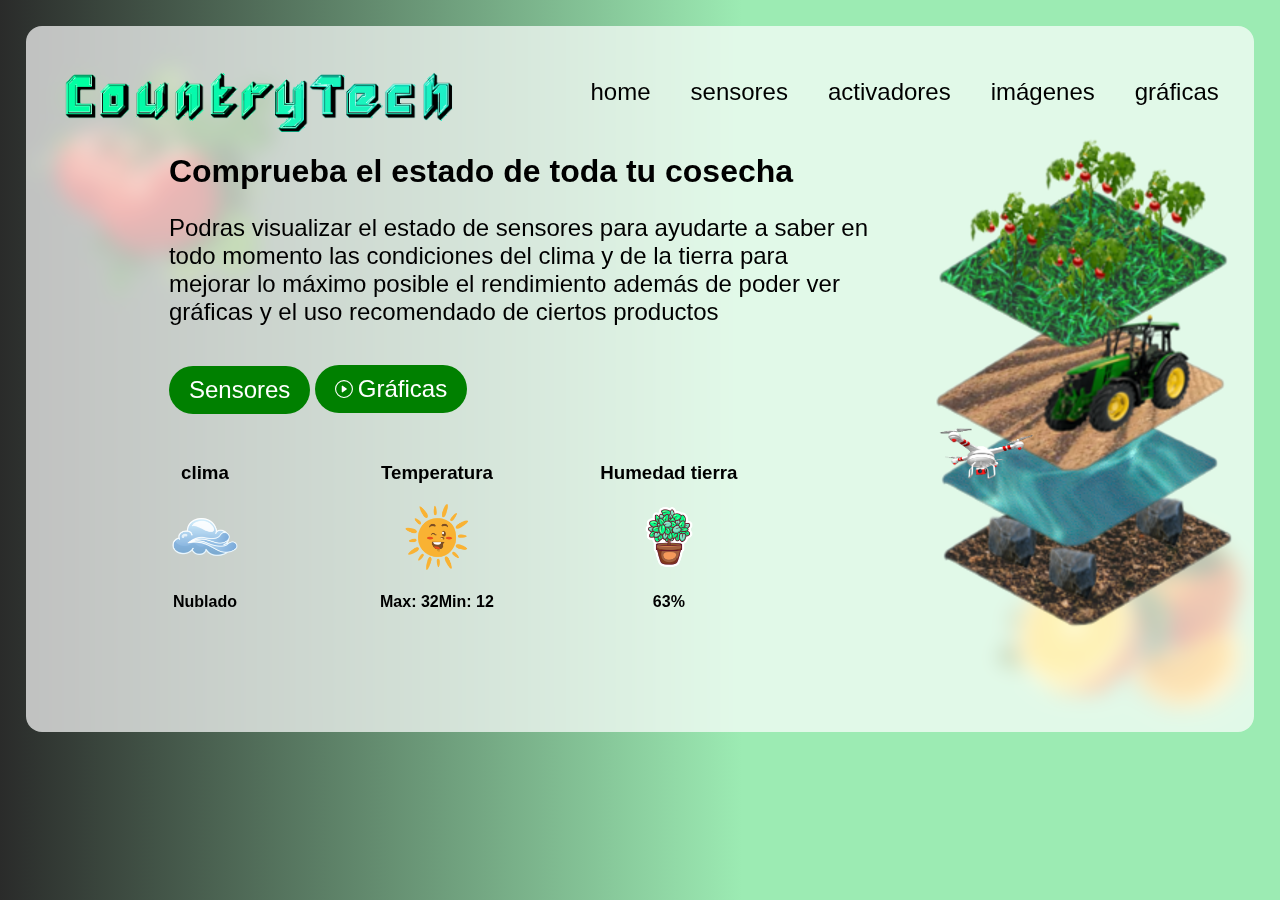
==== DiseñoInterfaz/index.html @ 5f3c2064 "Cambios en archivos" ====
<!DOCTYPE html>
<html lang="en">
<head>
    <meta charset="UTF-8">
    <meta http-equiv="X-UA-Compatible" content="IE=edge">
    <meta name="viewport" content="width=device-width, initial-scale=1.0">
    <title>Inicio</title>
    <link rel="stylesheet" href="style.css">
</head>
<body>
    <div class="card">
        
        <header>
            <div>
                <img  id = "logo" src="imgWeb/logo.png" />
            </div>                <nav>

                <ul class="menu-grande">
                            <li><a>home</a></li>
                            <li><a href="sensores.html">sensores</a></li>
                            <li><a href="activadores.html">activadores</a></li>
                            <li><a>imágenes</a></li>
                            <li><a>gráficas</a></li>
                        </ulc>
                </nav>
        </header>

        <main>
            <div class="texto">
                <h1>Comprueba el estado de toda tu cosecha</h1>
                <p>Podras visualizar el estado de sensores para ayudarte a saber en todo 
                    momento las condiciones del clima y de la tierra para mejorar lo máximo posible 
                    el rendimiento además de poder ver gráficas y el uso recomendado de ciertos productos
                </p>
                <div class="botones">
                    <button><a>Sensores</a></button>
                    <button>
                        <div class="contenido-boton">
                        <svg xmlns="http://www.w3.org/2000/svg" width="18" height="18" fill="white" class="bi bi-play-circle" viewBox="0 0 16 16">
                            <path d="M8 15A7 7 0 1 1 8 1a7 7 0 0 1 0 14zm0 1A8 8 0 1 0 8 0a8 8 0 0 0 0 16z"/>
                            <path d="M6.271 5.055a.5.5 0 0 1 .52.038l3.5 2.5a.5.5 0 0 1 0 .814l-3.5 2.5A.5.5 0 0 1 6 10.5v-5a.5.5 0 0 1 .271-.445z"/>
                        </svg>
                        <a>Gráficas</a>
                    </div>
                    </button>
                </div>

            </div>
            <div>
                <div id="animacion-inicio">
                    <img  class="drone" src="imgWeb/home/drone.gif">
                    <img  src="imgWeb/home/Plantas.png">
                    <img  src="imgWeb/home/tractor.png">
                    <img  src="imgWeb/home/agua.png">
                    <img  src="imgWeb/home/piedras.png">
                </div>
            </div>
        </main>
        <footer>
            <ul>
                <li>
                    <div>
                        <h3>clima</h3>
                        <img src="imgWeb/Sensores/clima.png" />
                        <h4>Nublado</h4>
                    </div>
                </li>
                <li>
                    <div>
                        <h3>Temperatura</h3>
                        <img src="imgWeb/Sensores/sol.png" />
                        <h4>Max: <spam>32</spam>Min: <spam>12</spam></h4>
                    </div>    
                </li>
                <li>
                    <div>
                        <h3>Humedad tierra</h3>
                        <img src="imgWeb/Sensores/planta.png" />
                        <h4>63%</h4>
                    </div>    
                </li>
            </ul>


        </footer>
    </div>
    <img  class="tomate" src="imgWeb/home/fondo.png">
    <img  class="naranja" src="imgWeb/home/naranjafondo.png">

</body>
</html>
---- DiseñoInterfaz/style.css ----
body {
    margin: 0;
    background: #2A2B2A;
    background: linear-gradient(90deg, #2A2B2A 0,#9CEBB3 58%);
    font-family: 'Inter', sans-serif;
}

.card {
    margin: 2%;
    width: 92vw;
    height: auto;
    padding: 2%;
    border-radius: 1rem;
}

.card-title {
    margin-top: 0;
    margin-bottom: .5rem;
    font-size: 1.2rem;
}

p, a {
    font-size: 1.5rem;
}

a {
    color: #4d4ae8;
    text-decoration: none;
}
.card {

    background: rgba(255, 255, 255, .7);
	-webkit-backdrop-filter: blur(10px);
	backdrop-filter: blur(10px);
}
.tomate {
    position: absolute;
    width: 20%;
    top: 6%;
    left: 2%;
    z-index: -1;
}

.naranja {
    position: absolute;
    width: 20%;
    top: 54%;
    right: 2%;
    z-index: -1;
}

/****************************************/
header{
    display: flex;
    justify-content: center;
    align-items: center;
}
header div{
    display: flex;
}
nav ul{
    display: flex;
    gap:20px;
    list-style-type: none;
}
nav ul li{

    transition: transform 0.2s;
    cursor: pointer;

}

nav ul li a{

    padding: 10px;
    color:black;
    border-radius: 1rem;
    transition: all 0.2s;
}


nav ul li a:hover{
    background-color: white;
    color:green;
    font-size: 1.6rem;

}

main{
    display: flex;
}

#animacion-inicio{
    margin-top: 80px;
    position: relative;
}

.drone{
    position: absolute;
    z-index: 10;
    width: 100px;
    top:200px;
    animation: traslacionDrone 10s infinite ease-in-out forwards alternate;

}

#animacion-inicio img:nth-child(2){
    
    position: absolute;
    top:-80px;
    z-index: 4;
    animation: traslacion 1s infinite ease-in-out forwards alternate;
}
#animacion-inicio img:nth-child(3){
    position: absolute;
    top:60px;
    z-index: 3;
    animation: traslacion 1.2s infinite ease-in-out forwards alternate;
}
#animacion-inicio img:nth-child(4){
    position: absolute;
    top:180px;
    z-index: 2;
    animation: traslacion 1s infinite ease-in-out forwards alternate;
}
#animacion-inicio img:nth-child(5){
    position: absolute;
    top:220px;
    z-index: 1;
    animation: traslacion 1.2s infinite ease-in-out forwards alternate;
}


@keyframes traslacionDrone {
    0%{
        transform: translateY(60px);
    } 
    50%{
        transform: translate(250px,-100px)

    }
    100%{
        transform: translateY(-300px);
    }
}
@keyframes traslacion {
    0%{
        transform: translateY(0%);
    } 
    100%{
        transform: translateY(10%);
    }
}


.texto{
    width: 60%;
    margin-left:10%;
    margin-right: 5%;
}



.botones button{
    margin-top: 2%;
    margin-bottom: 2%;
    border-radius: 60px;
    border: none;
    background-color: green;
    padding: 10px 20px;
    cursor:pointer;
    transition: background-color 0.2s;

}

.botones a{
    color:black;
    color: white;

}
.contenido-boton{
    display: flex;
    justify-content: center;
    align-items: center;
    gap: 5px;
}

.botones button:hover{

    background-color:#9CEBB3;
}

footer ul li{
    display: -webkit-flex;
    display: inline-flex;    
}
footer ul li{
    width: 20%;
}

footer{
    display: -webkit-flex;
    display: flex;
    -webkit-flex-wrap: wrap;
    flex-wrap: wrap;
    margin-bottom: 5%;
}

footer div img {
    width: 30%;
}

footer div{
    display: flex;
    flex-direction: column;
    align-items: center;
    justify-content: center;
}

@media screen and (max-width: 800px) {
    footer ul li{
        width: 100%;
        display: flex;    
    }
    #animacion-inicio{
        display: none;
    }
    .menu-grande{
        display: none;
    }
    footer div img {
        width: 50%;
    }
}


#logo{
    width: 90%;
}
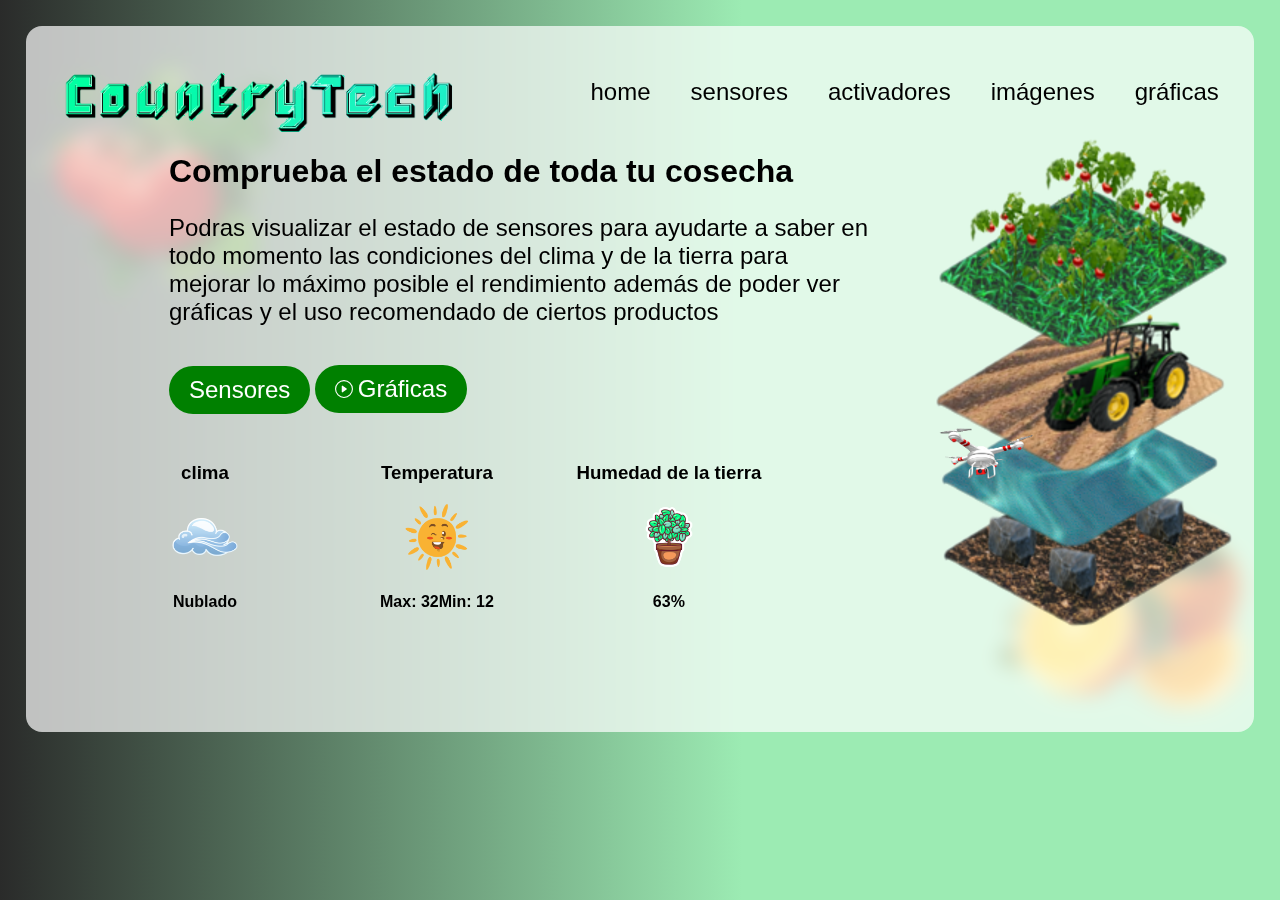
==== commit c2e50141: "Merge branch 'master' of https://github.com/miguelangelgmm/hackaton" ====
--- a/DiseñoInterfaz/index.html
+++ b/DiseñoInterfaz/index.html
@@ -1,5 +1,6 @@
 <!DOCTYPE html>
 <html lang="en">
+
 <head>
     <meta charset="UTF-8">
     <meta http-equiv="X-UA-Compatible" content="IE=edge">
@@ -7,13 +8,15 @@
     <title>Inicio</title>
     <link rel="stylesheet" href="style.css">
 </head>
+
 <body>
     <div class="card">
-        
+
         <header>
             <div>
-                <img  id = "logo" src="imgWeb/logo.png" />
-            </div>                <nav>
+                <img id="logo" src="imgWeb/logo.png" alt="logo" />
+            </div>
+            <nav>
 
                 <ul class="menu-grande">
                             <li><a>home</a></li>
@@ -28,31 +31,33 @@
         <main>
             <div class="texto">
                 <h1>Comprueba el estado de toda tu cosecha</h1>
-                <p>Podras visualizar el estado de sensores para ayudarte a saber en todo 
-                    momento las condiciones del clima y de la tierra para mejorar lo máximo posible 
+                <p>Podras visualizar el estado de sensores para ayudarte a saber en todo
+                    momento las condiciones del clima y de la tierra para mejorar lo máximo posible
                     el rendimiento además de poder ver gráficas y el uso recomendado de ciertos productos
                 </p>
                 <div class="botones">
                     <button><a>Sensores</a></button>
                     <button>
                         <div class="contenido-boton">
-                        <svg xmlns="http://www.w3.org/2000/svg" width="18" height="18" fill="white" class="bi bi-play-circle" viewBox="0 0 16 16">
-                            <path d="M8 15A7 7 0 1 1 8 1a7 7 0 0 1 0 14zm0 1A8 8 0 1 0 8 0a8 8 0 0 0 0 16z"/>
-                            <path d="M6.271 5.055a.5.5 0 0 1 .52.038l3.5 2.5a.5.5 0 0 1 0 .814l-3.5 2.5A.5.5 0 0 1 6 10.5v-5a.5.5 0 0 1 .271-.445z"/>
-                        </svg>
-                        <a>Gráficas</a>
-                    </div>
+                            <svg xmlns="http://www.w3.org/2000/svg" width="18" height="18" fill="white"
+                                class="bi bi-play-circle" viewBox="0 0 16 16">
+                                <path d="M8 15A7 7 0 1 1 8 1a7 7 0 0 1 0 14zm0 1A8 8 0 1 0 8 0a8 8 0 0 0 0 16z" />
+                                <path
+                                    d="M6.271 5.055a.5.5 0 0 1 .52.038l3.5 2.5a.5.5 0 0 1 0 .814l-3.5 2.5A.5.5 0 0 1 6 10.5v-5a.5.5 0 0 1 .271-.445z" />
+                            </svg>
+                            <a>Gráficas</a>
+                        </div>
                     </button>
                 </div>
 
             </div>
             <div>
                 <div id="animacion-inicio">
-                    <img  class="drone" src="imgWeb/home/drone.gif">
-                    <img  src="imgWeb/home/Plantas.png">
-                    <img  src="imgWeb/home/tractor.png">
-                    <img  src="imgWeb/home/agua.png">
-                    <img  src="imgWeb/home/piedras.png">
+                    <img class="drone" src="imgWeb/home/drone.gif" alt="drone" />
+                    <img src="imgWeb/home/Plantas.png" alt="Plantas" />
+                    <img src="imgWeb/home/tractor.png" alt="tractor" />
+                    <img src="imgWeb/home/agua.png" alt="agua" />
+                    <img src="imgWeb/home/piedras.png" alt="piedras" />
                 </div>
             </div>
         </main>
@@ -61,31 +66,33 @@
                 <li>
                     <div>
                         <h3>clima</h3>
-                        <img src="imgWeb/Sensores/clima.png" />
+                        <img src="imgWeb/Sensores/clima.png" alt="clima" />
                         <h4>Nublado</h4>
                     </div>
                 </li>
                 <li>
                     <div>
                         <h3>Temperatura</h3>
-                        <img src="imgWeb/Sensores/sol.png" />
-                        <h4>Max: <spam>32</spam>Min: <spam>12</spam></h4>
-                    </div>    
+                        <img src="imgWeb/Sensores/sol.png" alt="Temperatura" />
+                        <h4>Max: <spam>32</spam>Min: <spam>12</spam>
+                        </h4>
+                    </div>
                 </li>
                 <li>
                     <div>
-                        <h3>Humedad tierra</h3>
-                        <img src="imgWeb/Sensores/planta.png" />
+                        <h3>Humedad de la tierra</h3>
+                        <img src="imgWeb/Sensores/planta.png" alt="humedad-tierra" />
                         <h4>63%</h4>
-                    </div>    
+                    </div>
                 </li>
             </ul>
 
 
         </footer>
     </div>
-    <img  class="tomate" src="imgWeb/home/fondo.png">
-    <img  class="naranja" src="imgWeb/home/naranjafondo.png">
+    <img class="tomate" src="imgWeb/home/fondo.png" alt="tomate" />
+    <img class="naranja" src="imgWeb/home/naranjafondo.png" alt="naranja" />
 
 </body>
+
 </html>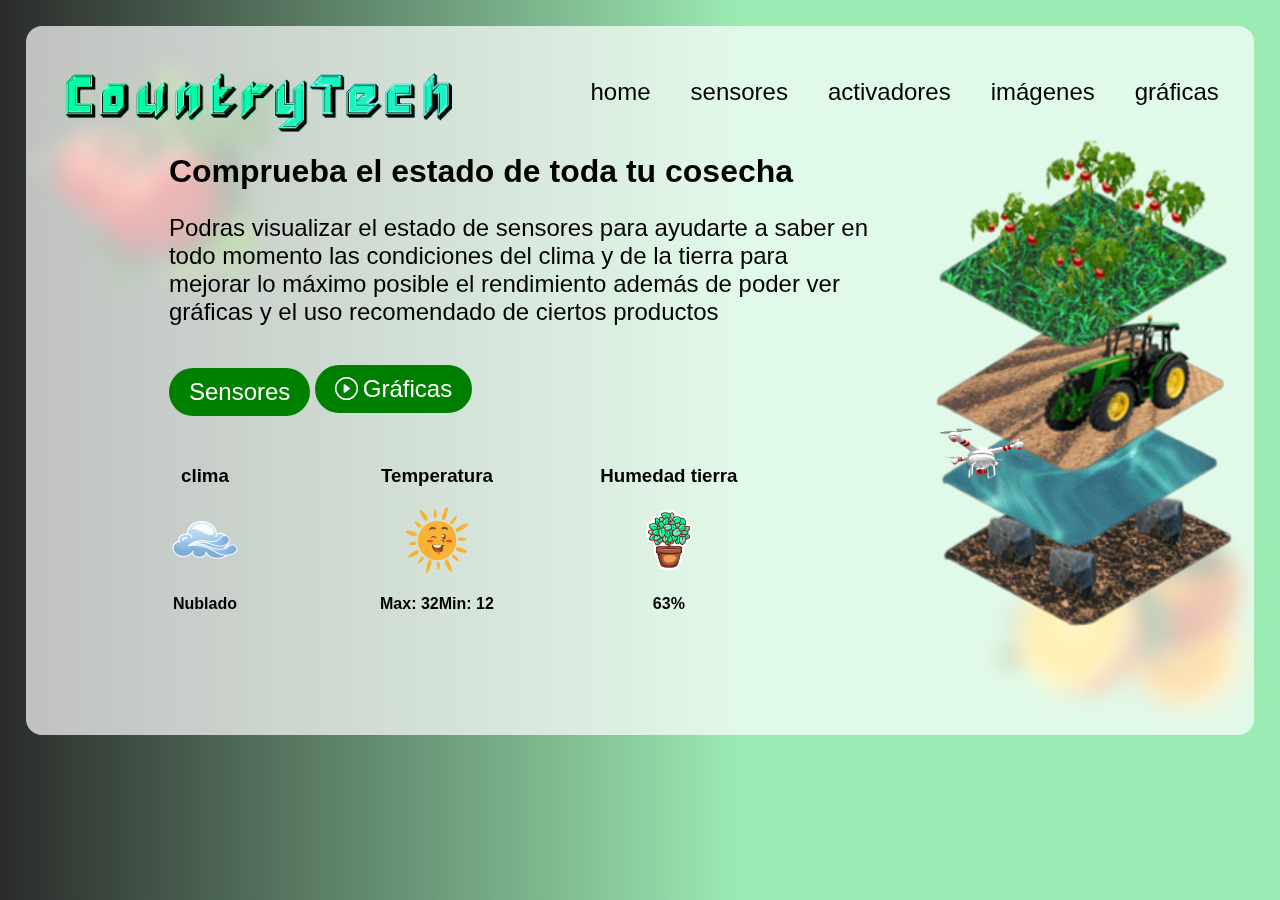
==== commit 7d6ad2e0: "prueba2" ====
--- a/DiseñoInterfaz/index.html
+++ b/DiseñoInterfaz/index.html
@@ -1,6 +1,5 @@
 <!DOCTYPE html>
 <html lang="en">
-
 <head>
     <meta charset="UTF-8">
     <meta http-equiv="X-UA-Compatible" content="IE=edge">
@@ -8,20 +7,18 @@
     <title>Inicio</title>
     <link rel="stylesheet" href="style.css">
 </head>
-
 <body>
     <div class="card">
-
+        
         <header>
             <div>
-                <img id="logo" src="imgWeb/logo.png" alt="logo" />
-            </div>
-            <nav>
+                <img  id = "logo" src="imgWeb/logo.png" />
+            </div>                <nav>
 
                 <ul class="menu-grande">
                             <li><a>home</a></li>
-                            <li><a href="sensores.html">sensores</a></li>
-                            <li><a href="activadores.html">activadores</a></li>
+                            <li><a>sensores</a></li>
+                            <li><a>activadores</a></li>
                             <li><a>imágenes</a></li>
                             <li><a>gráficas</a></li>
                         </ulc>
@@ -31,33 +28,31 @@
         <main>
             <div class="texto">
                 <h1>Comprueba el estado de toda tu cosecha</h1>
-                <p>Podras visualizar el estado de sensores para ayudarte a saber en todo
-                    momento las condiciones del clima y de la tierra para mejorar lo máximo posible
+                <p>Podras visualizar el estado de sensores para ayudarte a saber en todo 
+                    momento las condiciones del clima y de la tierra para mejorar lo máximo posible 
                     el rendimiento además de poder ver gráficas y el uso recomendado de ciertos productos
                 </p>
                 <div class="botones">
                     <button><a>Sensores</a></button>
                     <button>
                         <div class="contenido-boton">
-                            <svg xmlns="http://www.w3.org/2000/svg" width="18" height="18" fill="white"
-                                class="bi bi-play-circle" viewBox="0 0 16 16">
-                                <path d="M8 15A7 7 0 1 1 8 1a7 7 0 0 1 0 14zm0 1A8 8 0 1 0 8 0a8 8 0 0 0 0 16z" />
-                                <path
-                                    d="M6.271 5.055a.5.5 0 0 1 .52.038l3.5 2.5a.5.5 0 0 1 0 .814l-3.5 2.5A.5.5 0 0 1 6 10.5v-5a.5.5 0 0 1 .271-.445z" />
-                            </svg>
-                            <a>Gráficas</a>
-                        </div>
+                        <svg xmlns="http://www.w3.org/2000/svg" width="23" height="23" fill="white" class="bi bi-play-circle" viewBox="0 0 16 16">
+                            <path d="M8 15A7 7 0 1 1 8 1a7 7 0 0 1 0 14zm0 1A8 8 0 1 0 8 0a8 8 0 0 0 0 16z"/>
+                            <path d="M6.271 5.055a.5.5 0 0 1 .52.038l3.5 2.5a.5.5 0 0 1 0 .814l-3.5 2.5A.5.5 0 0 1 6 10.5v-5a.5.5 0 0 1 .271-.445z"/>
+                        </svg>
+                        <a>Gráficas</a>
+                    </div>
                     </button>
                 </div>
 
             </div>
             <div>
                 <div id="animacion-inicio">
-                    <img class="drone" src="imgWeb/home/drone.gif" alt="drone" />
-                    <img src="imgWeb/home/Plantas.png" alt="Plantas" />
-                    <img src="imgWeb/home/tractor.png" alt="tractor" />
-                    <img src="imgWeb/home/agua.png" alt="agua" />
-                    <img src="imgWeb/home/piedras.png" alt="piedras" />
+                    <img  class="drone" src="imgWeb/home/drone.gif">
+                    <img  src="imgWeb/home/Plantas.png">
+                    <img  src="imgWeb/home/tractor.png">
+                    <img  src="imgWeb/home/agua.png">
+                    <img  src="imgWeb/home/piedras.png">
                 </div>
             </div>
         </main>
@@ -66,33 +61,31 @@
                 <li>
                     <div>
                         <h3>clima</h3>
-                        <img src="imgWeb/Sensores/clima.png" alt="clima" />
+                        <img src="imgWeb/Sensores/clima.png" />
                         <h4>Nublado</h4>
                     </div>
                 </li>
                 <li>
                     <div>
                         <h3>Temperatura</h3>
-                        <img src="imgWeb/Sensores/sol.png" alt="Temperatura" />
-                        <h4>Max: <spam>32</spam>Min: <spam>12</spam>
-                        </h4>
-                    </div>
+                        <img src="imgWeb/Sensores/sol.png" />
+                        <h4>Max: <spam>32</spam>Min: <spam>12</spam></h4>
+                    </div>    
                 </li>
                 <li>
                     <div>
-                        <h3>Humedad de la tierra</h3>
-                        <img src="imgWeb/Sensores/planta.png" alt="humedad-tierra" />
+                        <h3>Humedad tierra</h3>
+                        <img src="imgWeb/Sensores/planta.png" />
                         <h4>63%</h4>
-                    </div>
+                    </div>    
                 </li>
             </ul>
 
 
         </footer>
     </div>
-    <img class="tomate" src="imgWeb/home/fondo.png" alt="tomate" />
-    <img class="naranja" src="imgWeb/home/naranjafondo.png" alt="naranja" />
+    <img  class="tomate" src="imgWeb/home/fondo.png">
+    <img  class="naranja" src="imgWeb/home/naranjafondo.png">
 
 </body>
-
 </html>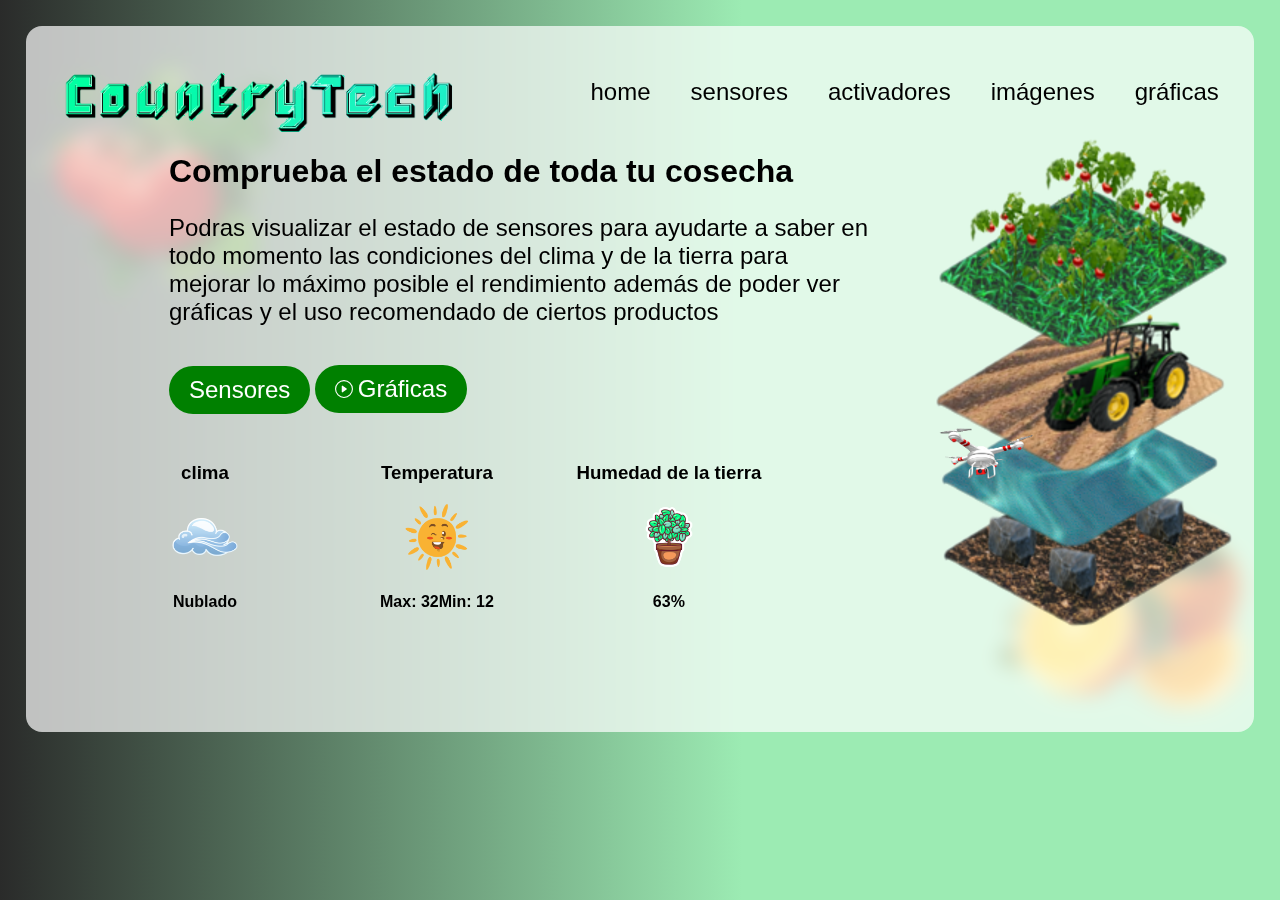
==== commit 834feffc: "Merge branch 'master' of https://github.com/miguelangelgmm/hackaton" ====
--- a/DiseñoInterfaz/index.html
+++ b/DiseñoInterfaz/index.html
@@ -1,5 +1,6 @@
 <!DOCTYPE html>
 <html lang="en">
+
 <head>
     <meta charset="UTF-8">
     <meta http-equiv="X-UA-Compatible" content="IE=edge">
@@ -7,18 +8,20 @@
     <title>Inicio</title>
     <link rel="stylesheet" href="style.css">
 </head>
+
 <body>
     <div class="card">
-        
+
         <header>
             <div>
-                <img  id = "logo" src="imgWeb/logo.png" />
-            </div>                <nav>
+                <img id="logo" src="imgWeb/logo.png" alt="logo" />
+            </div>
+            <nav>
 
                 <ul class="menu-grande">
                             <li><a>home</a></li>
-                            <li><a>sensores</a></li>
-                            <li><a>activadores</a></li>
+                            <li><a href="sensores.html">sensores</a></li>
+                            <li><a href="activadores.html">activadores</a></li>
                             <li><a>imágenes</a></li>
                             <li><a>gráficas</a></li>
                         </ulc>
@@ -28,31 +31,33 @@
         <main>
             <div class="texto">
                 <h1>Comprueba el estado de toda tu cosecha</h1>
-                <p>Podras visualizar el estado de sensores para ayudarte a saber en todo 
-                    momento las condiciones del clima y de la tierra para mejorar lo máximo posible 
+                <p>Podras visualizar el estado de sensores para ayudarte a saber en todo
+                    momento las condiciones del clima y de la tierra para mejorar lo máximo posible
                     el rendimiento además de poder ver gráficas y el uso recomendado de ciertos productos
                 </p>
                 <div class="botones">
                     <button><a>Sensores</a></button>
                     <button>
                         <div class="contenido-boton">
-                        <svg xmlns="http://www.w3.org/2000/svg" width="23" height="23" fill="white" class="bi bi-play-circle" viewBox="0 0 16 16">
-                            <path d="M8 15A7 7 0 1 1 8 1a7 7 0 0 1 0 14zm0 1A8 8 0 1 0 8 0a8 8 0 0 0 0 16z"/>
-                            <path d="M6.271 5.055a.5.5 0 0 1 .52.038l3.5 2.5a.5.5 0 0 1 0 .814l-3.5 2.5A.5.5 0 0 1 6 10.5v-5a.5.5 0 0 1 .271-.445z"/>
-                        </svg>
-                        <a>Gráficas</a>
-                    </div>
+                            <svg xmlns="http://www.w3.org/2000/svg" width="18" height="18" fill="white"
+                                class="bi bi-play-circle" viewBox="0 0 16 16">
+                                <path d="M8 15A7 7 0 1 1 8 1a7 7 0 0 1 0 14zm0 1A8 8 0 1 0 8 0a8 8 0 0 0 0 16z" />
+                                <path
+                                    d="M6.271 5.055a.5.5 0 0 1 .52.038l3.5 2.5a.5.5 0 0 1 0 .814l-3.5 2.5A.5.5 0 0 1 6 10.5v-5a.5.5 0 0 1 .271-.445z" />
+                            </svg>
+                            <a>Gráficas</a>
+                        </div>
                     </button>
                 </div>
 
             </div>
             <div>
                 <div id="animacion-inicio">
-                    <img  class="drone" src="imgWeb/home/drone.gif">
-                    <img  src="imgWeb/home/Plantas.png">
-                    <img  src="imgWeb/home/tractor.png">
-                    <img  src="imgWeb/home/agua.png">
-                    <img  src="imgWeb/home/piedras.png">
+                    <img class="drone" src="imgWeb/home/drone.gif" alt="drone" />
+                    <img src="imgWeb/home/Plantas.png" alt="Plantas" />
+                    <img src="imgWeb/home/tractor.png" alt="tractor" />
+                    <img src="imgWeb/home/agua.png" alt="agua" />
+                    <img src="imgWeb/home/piedras.png" alt="piedras" />
                 </div>
             </div>
         </main>
@@ -61,31 +66,33 @@
                 <li>
                     <div>
                         <h3>clima</h3>
-                        <img src="imgWeb/Sensores/clima.png" />
+                        <img src="imgWeb/Sensores/clima.png" alt="clima" />
                         <h4>Nublado</h4>
                     </div>
                 </li>
                 <li>
                     <div>
                         <h3>Temperatura</h3>
-                        <img src="imgWeb/Sensores/sol.png" />
-                        <h4>Max: <spam>32</spam>Min: <spam>12</spam></h4>
-                    </div>    
+                        <img src="imgWeb/Sensores/sol.png" alt="Temperatura" />
+                        <h4>Max: <spam>32</spam>Min: <spam>12</spam>
+                        </h4>
+                    </div>
                 </li>
                 <li>
                     <div>
-                        <h3>Humedad tierra</h3>
-                        <img src="imgWeb/Sensores/planta.png" />
+                        <h3>Humedad de la tierra</h3>
+                        <img src="imgWeb/Sensores/planta.png" alt="humedad-tierra" />
                         <h4>63%</h4>
-                    </div>    
+                    </div>
                 </li>
             </ul>
 
 
         </footer>
     </div>
-    <img  class="tomate" src="imgWeb/home/fondo.png">
-    <img  class="naranja" src="imgWeb/home/naranjafondo.png">
+    <img class="tomate" src="imgWeb/home/fondo.png" alt="tomate" />
+    <img class="naranja" src="imgWeb/home/naranjafondo.png" alt="naranja" />
 
 </body>
+
 </html>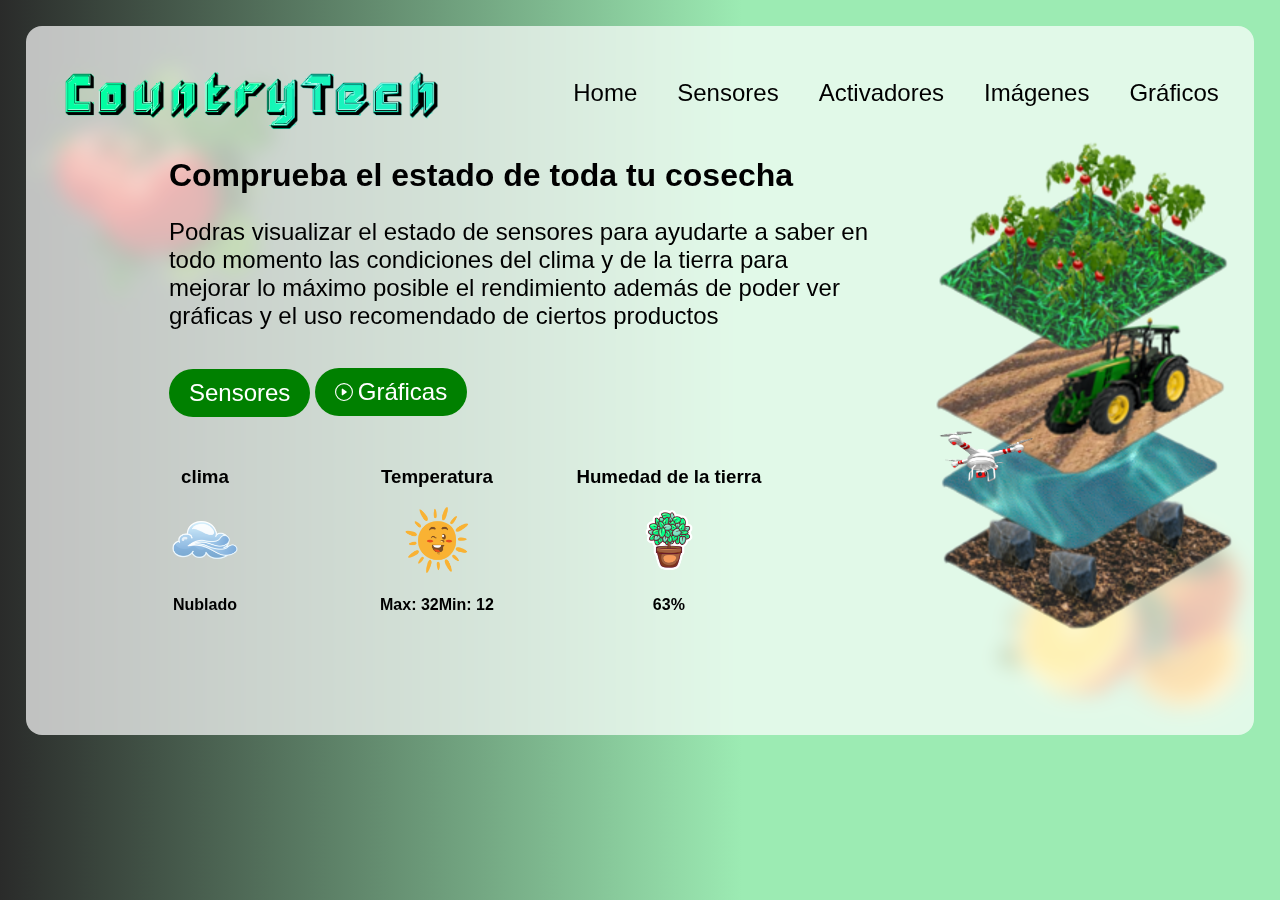
==== commit ab5d6ad7: "Enlaces" ====
--- a/DiseñoInterfaz/index.html
+++ b/DiseñoInterfaz/index.html
@@ -1,98 +1,111 @@
 <!DOCTYPE html>
 <html lang="en">
+    <head>
+        <meta charset="UTF-8" />
+        <meta http-equiv="X-UA-Compatible" content="IE=edge" />
+        <meta name="viewport" content="width=device-width, initial-scale=1.0" />
+        <title>Inicio</title>
+        <link rel="stylesheet" href="style.css" />
+    </head>
 
-<head>
-    <meta charset="UTF-8">
-    <meta http-equiv="X-UA-Compatible" content="IE=edge">
-    <meta name="viewport" content="width=device-width, initial-scale=1.0">
-    <title>Inicio</title>
-    <link rel="stylesheet" href="style.css">
-</head>
+    <body>
+        <div class="card">
+            <header>
+                <div>
+                    <a href="index.html"><img id="logo" src="imgWeb/logo.png" alt="logo" /></a>
+                </div>
+                <nav>
+                    <ul class="menu-grande">
+                        <li><a href="index.html">Home</a></li>
+                        <li><a href="sensores.html">Sensores</a></li>
+                        <li><a href="activadores.html">Activadores</a></li>
+                        <li><a href="imagenes.html">Imágenes</a></li>
+                        <li><a href="graficos.html">Gráficos</a></li>
+                    </ul>
+                </nav>
+            </header>
 
-<body>
-    <div class="card">
-
-        <header>
-            <div>
-                <img id="logo" src="imgWeb/logo.png" alt="logo" />
-            </div>
-            <nav>
-
-                <ul class="menu-grande">
-                            <li><a>home</a></li>
-                            <li><a href="sensores.html">sensores</a></li>
-                            <li><a href="activadores.html">activadores</a></li>
-                            <li><a>imágenes</a></li>
-                            <li><a>gráficas</a></li>
-                        </ulc>
-                </nav>
-        </header>
-
-        <main>
-            <div class="texto">
-                <h1>Comprueba el estado de toda tu cosecha</h1>
-                <p>Podras visualizar el estado de sensores para ayudarte a saber en todo
-                    momento las condiciones del clima y de la tierra para mejorar lo máximo posible
-                    el rendimiento además de poder ver gráficas y el uso recomendado de ciertos productos
-                </p>
-                <div class="botones">
-                    <button><a>Sensores</a></button>
-                    <button>
-                        <div class="contenido-boton">
-                            <svg xmlns="http://www.w3.org/2000/svg" width="18" height="18" fill="white"
-                                class="bi bi-play-circle" viewBox="0 0 16 16">
-                                <path d="M8 15A7 7 0 1 1 8 1a7 7 0 0 1 0 14zm0 1A8 8 0 1 0 8 0a8 8 0 0 0 0 16z" />
-                                <path
-                                    d="M6.271 5.055a.5.5 0 0 1 .52.038l3.5 2.5a.5.5 0 0 1 0 .814l-3.5 2.5A.5.5 0 0 1 6 10.5v-5a.5.5 0 0 1 .271-.445z" />
-                            </svg>
-                            <a>Gráficas</a>
+            <main>
+                <div class="texto">
+                    <h1>Comprueba el estado de toda tu cosecha</h1>
+                    <p>
+                        Podras visualizar el estado de sensores para ayudarte a
+                        saber en todo momento las condiciones del clima y de la
+                        tierra para mejorar lo máximo posible el rendimiento
+                        además de poder ver gráficas y el uso recomendado de
+                        ciertos productos
+                    </p>
+                    <div class="botones">
+                        <button><a href="../DiseñoInterfaz/sensores.php">Sensores</a></button>
+                        <button>
+                            <div class="contenido-boton">
+                                <svg
+                                    xmlns="http://www.w3.org/2000/svg"
+                                    width="18"
+                                    height="18"
+                                    fill="white"
+                                    class="bi bi-play-circle"
+                                    viewBox="0 0 16 16"
+                                >
+                                    <path
+                                        d="M8 15A7 7 0 1 1 8 1a7 7 0 0 1 0 14zm0 1A8 8 0 1 0 8 0a8 8 0 0 0 0 16z"
+                                    />
+                                    <path
+                                        d="M6.271 5.055a.5.5 0 0 1 .52.038l3.5 2.5a.5.5 0 0 1 0 .814l-3.5 2.5A.5.5 0 0 1 6 10.5v-5a.5.5 0 0 1 .271-.445z"
+                                    />
+                                </svg>
+                                <a href="../DiseñoInterfaz/graficos.html">Gráficas</a>
+                            </div>
+                        </button>
+                    </div>
+                </div>
+                <div>
+                    <div id="animacion-inicio">
+                        <img
+                            class="drone"
+                            src="imgWeb/home/drone.gif"
+                            alt="drone"
+                        />
+                        <img src="imgWeb/home/Plantas.png" alt="Plantas" />
+                        <img src="imgWeb/home/tractor.png" alt="tractor" />
+                        <img src="imgWeb/home/agua.png" alt="agua" />
+                        <img src="imgWeb/home/piedras.png" alt="piedras" />
+                    </div>
+                </div>
+            </main>
+            <footer>
+                <ul>
+                    <li>
+                        <div>
+                            <h3>clima</h3>
+                            <img src="imgWeb/Sensores/clima.png" alt="clima" />
+                            <h4>Nublado</h4>
                         </div>
-                    </button>
-                </div>
-
-            </div>
-            <div>
-                <div id="animacion-inicio">
-                    <img class="drone" src="imgWeb/home/drone.gif" alt="drone" />
-                    <img src="imgWeb/home/Plantas.png" alt="Plantas" />
-                    <img src="imgWeb/home/tractor.png" alt="tractor" />
-                    <img src="imgWeb/home/agua.png" alt="agua" />
-                    <img src="imgWeb/home/piedras.png" alt="piedras" />
-                </div>
-            </div>
-        </main>
-        <footer>
-            <ul>
-                <li>
-                    <div>
-                        <h3>clima</h3>
-                        <img src="imgWeb/Sensores/clima.png" alt="clima" />
-                        <h4>Nublado</h4>
-                    </div>
-                </li>
-                <li>
-                    <div>
-                        <h3>Temperatura</h3>
-                        <img src="imgWeb/Sensores/sol.png" alt="Temperatura" />
-                        <h4>Max: <spam>32</spam>Min: <spam>12</spam>
-                        </h4>
-                    </div>
-                </li>
-                <li>
-                    <div>
-                        <h3>Humedad de la tierra</h3>
-                        <img src="imgWeb/Sensores/planta.png" alt="humedad-tierra" />
-                        <h4>63%</h4>
-                    </div>
-                </li>
-            </ul>
-
-
-        </footer>
-    </div>
-    <img class="tomate" src="imgWeb/home/fondo.png" alt="tomate" />
-    <img class="naranja" src="imgWeb/home/naranjafondo.png" alt="naranja" />
-
-</body>
-
-</html>+                    </li>
+                    <li>
+                        <div>
+                            <h3>Temperatura</h3>
+                            <img
+                                src="imgWeb/Sensores/sol.png"
+                                alt="Temperatura"
+                            />
+                            <h4>Max: <spam>32</spam>Min: <spam>12</spam></h4>
+                        </div>
+                    </li>
+                    <li>
+                        <div>
+                            <h3>Humedad de la tierra</h3>
+                            <img
+                                src="imgWeb/Sensores/planta.png"
+                                alt="humedad-tierra"
+                            />
+                            <h4>63%</h4>
+                        </div>
+                    </li>
+                </ul>
+            </footer>
+        </div>
+        <img class="tomate" src="imgWeb/home/fondo.png" alt="tomate" />
+        <img class="naranja" src="imgWeb/home/naranjafondo.png" alt="naranja" />
+    </body>
+</html>
--- a/DiseñoInterfaz/style.css
+++ b/DiseñoInterfaz/style.css
@@ -236,4 +236,11 @@
 
 #logo{
     width: 90%;
+}
+
+#graf{
+    display: grid;
+    grid-template-columns: 50% 50%;
+    grid-template-rows: 50% 50%;
+    width: 90%;
 }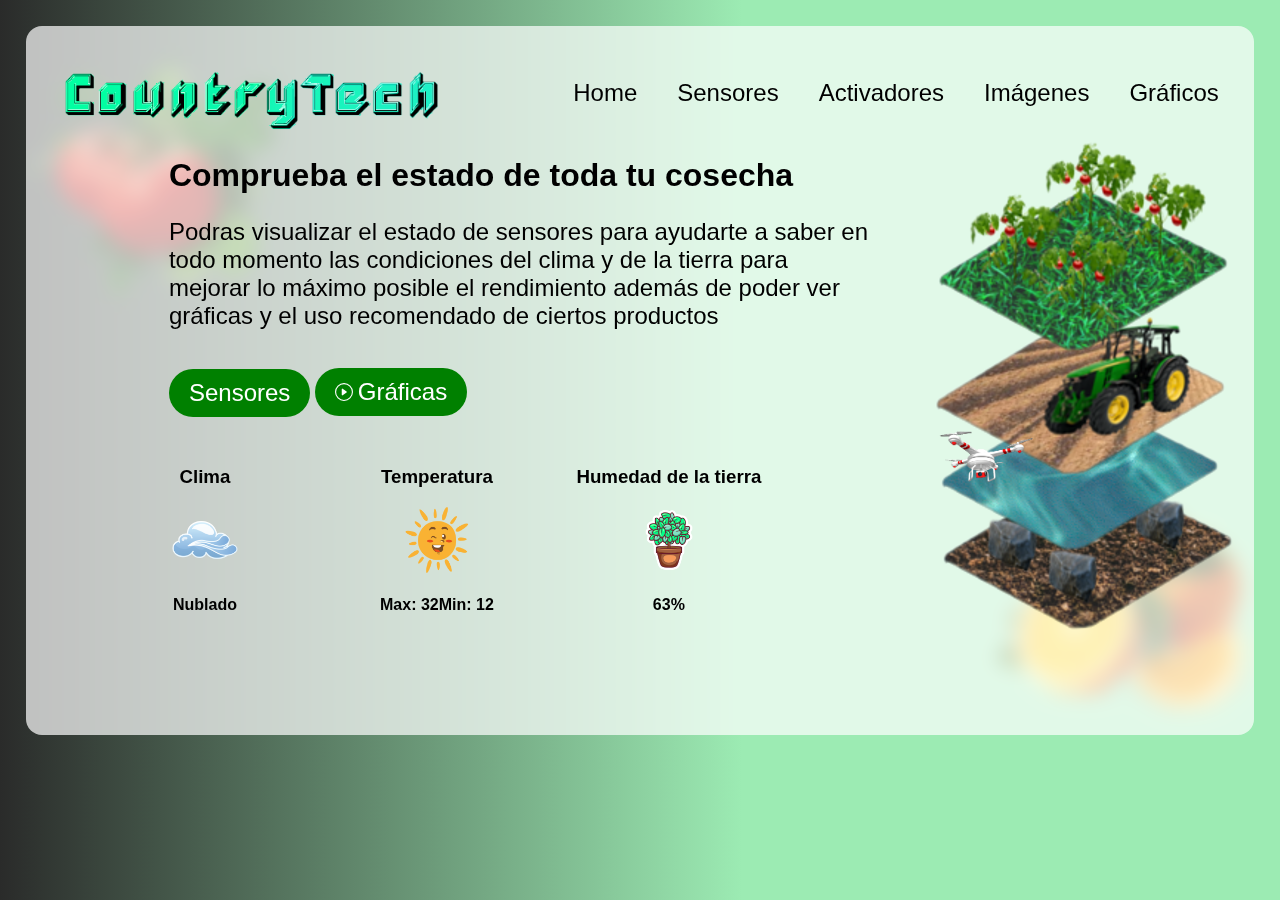
==== commit 04e45dc0: "final1" ====
--- a/DiseñoInterfaz/index.html
+++ b/DiseñoInterfaz/index.html
@@ -17,7 +17,7 @@
                 <nav>
                     <ul class="menu-grande">
                         <li><a href="index.html">Home</a></li>
-                        <li><a href="sensores.html">Sensores</a></li>
+                        <li><a href="../DiseñoInterfaz/sensores.php">Sensores</a></li>
                         <li><a href="activadores.html">Activadores</a></li>
                         <li><a href="imagenes.html">Imágenes</a></li>
                         <li><a href="graficos.html">Gráficos</a></li>
@@ -77,7 +77,7 @@
                 <ul>
                     <li>
                         <div>
-                            <h3>clima</h3>
+                            <h3>Clima</h3>
                             <img src="imgWeb/Sensores/clima.png" alt="clima" />
                             <h4>Nublado</h4>
                         </div>
